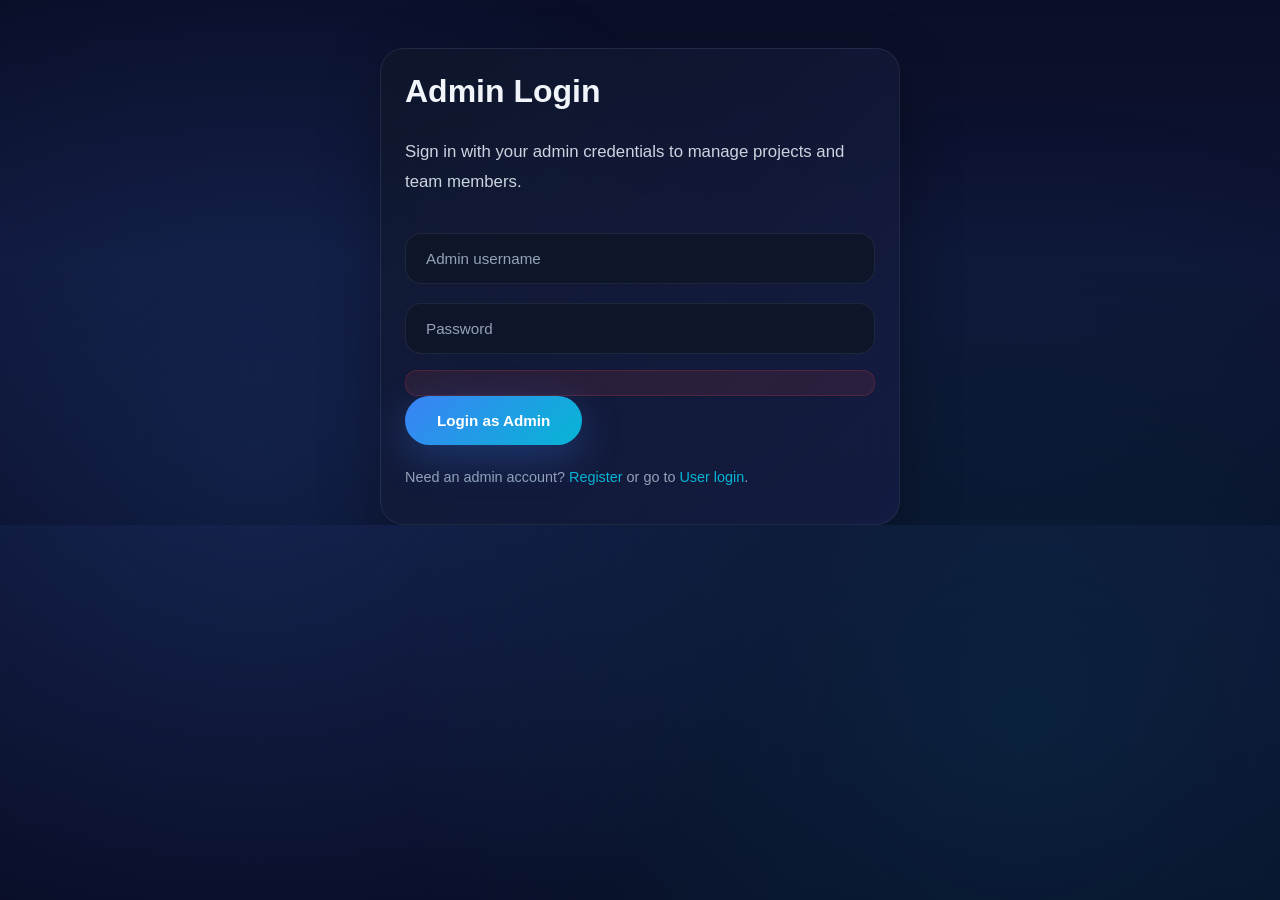
==== frontend/admin-dashboard.html @ c69b8158 "Added frontend to repository for deployment" ====
<!DOCTYPE html>
<html lang="en">
<head>
  <meta charset="UTF-8">
  <meta name="viewport" content="width=device-width, initial-scale=1.0">
  <title>Admin Dashboard | Team Task Manager</title>
  <link rel="stylesheet" href="./css/styles.css">
  <style>
    .dashboard-grid { display: grid; grid-template-columns: repeat(auto-fit, minmax(200px, 1fr)); gap: 1rem; margin-bottom: 2rem; }
    .stat-box { background: var(--bg-card); padding: 1.5rem; border-radius: 8px; border: 1px solid var(--border); text-align: center; }
    .stat-value { font-size: 2rem; font-weight: bold; color: var(--primary); }
    .stat-label { color: var(--text-secondary); font-size: 0.9rem; margin-top: 0.5rem; }
    
    .panel { background: var(--bg-card); padding: 1.5rem; border-radius: 8px; border: 1px solid var(--border); margin-bottom: 2rem; }
    .panel-header { display: flex; justify-content: space-between; align-items: center; margin-bottom: 1rem; border-bottom: 1px solid var(--border); padding-bottom: 0.5rem; }
    
    table { width: 100%; border-collapse: collapse; margin-top: 1rem; }
    th, td { text-align: left; padding: 0.75rem; border-bottom: 1px solid var(--border); }
    th { color: var(--text-secondary); font-weight: 600; }
    
    .badge { display: inline-block; padding: 0.25rem 0.5rem; border-radius: 999px; font-size: 0.75rem; font-weight: bold; }
    .bg-red { background: rgba(239, 68, 68, 0.1); color: #ef4444; }
    
    .form-group { margin-bottom: 1rem; }
    .form-group label { display: block; margin-bottom: 0.5rem; font-weight: 500; font-size: 0.9rem; }
    
    .flex-gap { display: flex; gap: 1rem; flex-wrap: wrap; }
    .hidden { display: none; }
  </style>
</head>
<body>
  <nav class="nav">
    <div class="nav-content" style="max-width: 1200px; margin: 0 auto; display: flex; justify-content: space-between;">
      <div class="nav-logo">📊 TaskHub Admin</div>
      <div class="nav-links">
        <span id="admin-name" style="margin-right: 1rem; font-weight: 500;">Admin User</span>
        <button class="btn btn-secondary" onclick="logout()" style="padding: 0.4rem 1rem;">Logout</button>
      </div>
    </div>
  </nav>

  <main class="container" style="max-width: 1200px; padding-top: 2rem;">
    
    <!-- Global Metrics -->
    <div class="dashboard-grid" id="global-stats">
      <div class="stat-box"><div class="stat-value" id="stat-total">0</div><div class="stat-label">Total Tasks</div></div>
      <div class="stat-box"><div class="stat-value" id="stat-todo">0</div><div class="stat-label">To Do</div></div>
      <div class="stat-box"><div class="stat-value" id="stat-progress">0</div><div class="stat-label">In Progress</div></div>
      <div class="stat-box"><div class="stat-value" id="stat-done">0</div><div class="stat-label">Completed</div></div>
      <div class="stat-box"><div class="stat-value bg-red" style="background:transparent; display:inline;" id="stat-overdue">0</div><div class="stat-label">Overdue</div></div>
    </div>

    <div class="flex-gap">
      <!-- Create Task / Project Panel -->
      <div class="panel" style="flex: 1; min-width: 300px;">
        <div class="panel-header">
          <h3>Management</h3>
        </div>
        
        <div style="margin-bottom: 1.5rem;">
          <h4>1. Quick Create Project</h4>
          <p class="form-meta">You need at least one project to create tasks.</p>
          <div style="display: flex; gap: 0.5rem; margin-top: 0.5rem;">
            <input type="text" id="new-project-name" class="form-input" placeholder="Project Name" style="margin: 0;">
            <button class="btn btn-primary" onclick="createProject()">Create</button>
          </div>
          <div id="project-msg" class="form-meta" style="margin-top: 0.5rem; color: #10b981;"></div>
        </div>

        <hr style="border:0; border-top: 1px solid var(--border); margin: 1.5rem 0;">

        <div>
          <h4>2. Assign New Task</h4>
          <div class="form-group">
            <label>Select Project</label>
            <select id="task-project" class="form-input"></select>
          </div>
          <div class="form-group">
            <label>Task Title</label>
            <input type="text" id="task-title" class="form-input" placeholder="Enter task title...">
          </div>
          <div class="form-group">
            <label>Assign To User</label>
            <select id="task-user" class="form-input"></select>
          </div>
          <div class="flex-gap">
            <div class="form-group" style="flex: 1;">
              <label>Priority</label>
              <select id="task-priority" class="form-input">
                <option value="Low">Low</option>
                <option value="Medium" selected>Medium</option>
                <option value="High">High</option>
              </select>
            </div>
            <div class="form-group" style="flex: 1;">
              <label>Due Date</label>
              <input type="date" id="task-due" class="form-input">
            </div>
          </div>
          <button class="btn btn-primary" style="width: 100%;" onclick="createTask()">Create & Assign Task</button>
          <div id="task-msg" class="form-meta" style="margin-top: 0.5rem; color: #10b981;"></div>
        </div>
      </div>

      <!-- Users Performance Panel -->
      <div class="panel" style="flex: 2; min-width: 500px;">
        <div class="panel-header">
          <h3>Team Progress</h3>
          <button class="btn btn-secondary" onclick="fetchAdminData()" style="padding: 0.3rem 0.8rem; font-size: 0.8rem;">Refresh Data</button>
        </div>
        <div style="overflow-x: auto;">
          <table>
            <thead>
              <tr>
                <th>User</th>
                <th>Total</th>
                <th>To Do</th>
                <th>In Progress</th>
                <th>Done</th>
                <th>Overdue</th>
                <th>Progress</th>
              </tr>
            </thead>
            <tbody id="users-tbody">
              <!-- Users will be injected here -->
            </tbody>
          </table>
        </div>
      </div>
    </div>

  </main>
  
  <script src="./js/auth.js"></script>
  <script src="./js/admin.js"></script>
</body>
</html>
---- frontend/css/styles.css ----
/* Global UI styling */
:root {
  color-scheme: dark;
  font-family: -apple-system, BlinkMacSystemFont, "Segoe UI", Roboto, "Helvetica Neue", sans-serif;
  --primary: #3b82f6;
  --primary-dark: #1e40af;
  --accent: #06b6d4;
  --success: #10b981;
  --warning: #f59e0b;
  --danger: #ef4444;
  --bg-primary: #0a0e27;
  --bg-secondary: #0f1535;
  --bg-tertiary: #1a1f4b;
  --border: rgba(148, 163, 184, 0.12);
  --text-primary: #f1f5f9;
  --text-secondary: #cbd5e1;
  --text-tertiary: #94a3b8;
  color: var(--text-primary);
}
* {
  box-sizing: border-box;
}
html, body {
  margin: 0;
  min-height: 100%;
  scroll-behavior: smooth;
  background: linear-gradient(180deg, var(--bg-primary) 0%, var(--bg-secondary) 50%, var(--bg-primary) 100%);
  color: var(--text-primary);
  overflow-x: hidden;
}
body {
  position: relative;
}
body::before {
  content: '';
  position: fixed;
  top: 0;
  left: 0;
  width: 100%;
  height: 100%;
  background: 
    radial-gradient(circle at 20% 50%, rgba(59, 130, 246, 0.15) 0%, transparent 50%),
    radial-gradient(circle at 80% 80%, rgba(6, 182, 212, 0.1) 0%, transparent 50%);
  pointer-events: none;
  z-index: 0;
}
img {
  max-width: 100%;
}
a {
  color: var(--accent);
  text-decoration: none;
  transition: color 0.2s ease;
}
a:hover {
  color: var(--primary);
}

/* ANIMATIONS */
@keyframes fadeInUp {
  from {
    opacity: 0;
    transform: translateY(30px);
  }
  to {
    opacity: 1;
    transform: translateY(0);
  }
}

@keyframes fadeInDown {
  from {
    opacity: 0;
    transform: translateY(-30px);
  }
  to {
    opacity: 1;
    transform: translateY(0);
  }
}

@keyframes slideInLeft {
  from {
    opacity: 0;
    transform: translateX(-50px);
  }
  to {
    opacity: 1;
    transform: translateX(0);
  }
}

@keyframes slideInRight {
  from {
    opacity: 0;
    transform: translateX(50px);
  }
  to {
    opacity: 1;
    transform: translateX(0);
  }
}

@keyframes scaleIn {
  from {
    opacity: 0;
    transform: scale(0.9);
  }
  to {
    opacity: 1;
    transform: scale(1);
  }
}

@keyframes float {
  0%, 100% {
    transform: translateY(0px);
  }
  50% {
    transform: translateY(-15px);
  }
}

@keyframes pulse {
  0%, 100% {
    opacity: 1;
  }
  50% {
    opacity: 0.8;
  }
}

@keyframes glow {
  0%, 100% {
    box-shadow: 0 0 20px rgba(59, 130, 246, 0.5);
  }
  50% {
    box-shadow: 0 0 40px rgba(59, 130, 246, 0.8);
  }
}

.container {
  width: min(1280px, calc(100% - 2rem));
  margin: 0 auto;
  padding: 0;
  position: relative;
  z-index: 1;
}
.grid {
  display: grid;
  gap: 1.5rem;
}
.grid-2 {
  grid-template-columns: repeat(2, minmax(0, 1fr));
}
.grid-3 {
  grid-template-columns: repeat(3, minmax(0, 1fr));
}
.grid-4 {
  grid-template-columns: repeat(4, minmax(0, 1fr));
}
.hero {
  display: grid;
  gap: 2rem;
  align-items: center;
  min-height: auto;
  padding: 3rem 2rem;
  animation: fadeInUp 0.8s ease;
}
.card {
  background: linear-gradient(135deg, rgba(15, 23, 42, 0.8) 0%, rgba(26, 31, 75, 0.6) 100%);
  border: 1px solid var(--border);
  backdrop-filter: blur(20px);
  border-radius: 1.5rem;
  padding: 1.5rem;
  box-shadow: 0 20px 60px rgba(0, 0, 0, 0.3);
  transition: all 0.4s cubic-bezier(0.4, 0, 0.2, 1);
}
.card:hover {
  border-color: rgba(59, 130, 246, 0.3);
  box-shadow: 0 30px 80px rgba(59, 130, 246, 0.15);
  transform: translateY(-4px);
}
.btn {
  display: inline-flex;
  align-items: center;
  justify-content: center;
  padding: 1rem 2rem;
  border-radius: 999px;
  border: none;
  cursor: pointer;
  font-weight: 600;
  font-size: 0.95rem;
  transition: all 0.3s cubic-bezier(0.4, 0, 0.2, 1);
  position: relative;
  overflow: hidden;
}
.btn::before {
  content: '';
  position: absolute;
  top: 0;
  left: -100%;
  width: 100%;
  height: 100%;
  background: rgba(255, 255, 255, 0.1);
  transition: left 0.3s ease;
  z-index: 0;
}
.btn:hover::before {
  left: 100%;
}
.btn span {
  position: relative;
  z-index: 1;
}
.btn:hover {
  transform: translateY(-3px);
}
.btn-primary {
  background: linear-gradient(135deg, var(--primary) 0%, var(--accent) 100%);
  color: white;
  box-shadow: 0 12px 40px rgba(59, 130, 246, 0.3);
}
.btn-primary:hover {
  box-shadow: 0 20px 60px rgba(59, 130, 246, 0.4);
}
.btn-secondary {
  background: rgba(59, 130, 246, 0.1);
  color: var(--accent);
  border: 1.5px solid rgba(59, 130, 246, 0.3);
}
.btn-secondary:hover {
  background: rgba(59, 130, 246, 0.2);
  border-color: rgba(59, 130, 246, 0.6);
}
.btn-outline {
  background: transparent;
  color: var(--text-secondary);
  border: 1.5px solid var(--border);
}
.btn-outline:hover {
  border-color: var(--accent);
  color: var(--text-primary);
}
.hero-title {
  font-size: clamp(2.5rem, 4vw, 4rem);
  line-height: 1.1;
  letter-spacing: -0.02em;
  margin: 0 0 0.75rem 0;
  font-weight: 800;
  background: linear-gradient(135deg, var(--text-primary) 0%, var(--accent) 100%);
  -webkit-background-clip: text;
  -webkit-text-fill-color: transparent;
  background-clip: text;
  animation: fadeInUp 0.8s ease;
}
.hero-subtitle {
  font-size: 1.5rem;
  color: var(--accent);
  margin: 1.5rem 0 0 0;
  font-weight: 600;
  animation: fadeInUp 0.8s ease 0.1s both;
}
.hero-copy {
  max-width: 48rem;
  color: var(--text-secondary);
  line-height: 1.8;
  font-size: 1.05rem;
  animation: fadeInUp 0.8s ease 0.2s both;
}
.section {
  padding: 5rem 2rem;
  position: relative;
  z-index: 1;
}
.section-title {
  font-size: clamp(2rem, 4vw, 3.5rem);
  font-weight: 800;
  margin: 0 0 1rem 0;
  background: linear-gradient(135deg, var(--text-primary) 0%, var(--accent) 100%);
  -webkit-background-clip: text;
  -webkit-text-fill-color: transparent;
  background-clip: text;
  animation: fadeInUp 0.6s ease;
}
.section-subtitle {
  color: var(--text-secondary);
  font-size: 1.15rem;
  margin-bottom: 3.5rem;
  max-width: 50rem;
  animation: fadeInUp 0.6s ease 0.1s both;
}
.feature-list {
  list-style: none;
  padding: 0;
  margin: 2rem 0 0;
  display: grid;
  gap: 1rem;
}
.feature-list li {
  display: flex;
  align-items: center;
  gap: 1rem;
  padding: 1rem 1.5rem;
  border-radius: 1rem;
  background: rgba(59, 130, 246, 0.08);
  border: 1px solid rgba(59, 130, 246, 0.15);
  animation: fadeInUp 0.6s ease backwards;
  transition: all 0.3s ease;
}
.feature-list li:hover {
  background: rgba(59, 130, 246, 0.15);
  border-color: rgba(59, 130, 246, 0.3);
  transform: translateX(4px);
}
.feature-list li:nth-child(1) { animation-delay: 0s; }
.feature-list li:nth-child(2) { animation-delay: 0.1s; }
.feature-list li:nth-child(3) { animation-delay: 0.2s; }
.feature-list li:nth-child(4) { animation-delay: 0.3s; }
.feature-list span {
  display: inline-flex;
  width: 2.5rem;
  height: 2.5rem;
  align-items: center;
  justify-content: center;
  border-radius: 999px;
  background: linear-gradient(135deg, rgba(59, 130, 246, 0.3), rgba(6, 182, 212, 0.2));
  color: var(--accent);
  font-weight: 700;
  flex-shrink: 0;
}
.feature-card {
  background: linear-gradient(135deg, rgba(26, 31, 75, 0.5) 0%, rgba(15, 23, 42, 0.4) 100%);
  border: 1px solid var(--border);
  border-radius: 1.5rem;
  padding: 2.5rem;
  text-align: center;
  animation: scaleIn 0.6s ease backwards;
  transition: all 0.4s cubic-bezier(0.4, 0, 0.2, 1);
}
.feature-card:hover {
  transform: translateY(-12px);
  border-color: rgba(59, 130, 246, 0.4);
  background: linear-gradient(135deg, rgba(59, 130, 246, 0.12) 0%, rgba(6, 182, 212, 0.08) 100%);
  box-shadow: 0 25px 70px rgba(59, 130, 246, 0.25);
}
.feature-icon {
  font-size: 3.5rem;
  margin-bottom: 1rem;
  display: block;
  animation: float 4s ease-in-out infinite;
}
.feature-card h3 {
  font-size: 1.25rem;
  font-weight: 700;
  margin: 1rem 0;
  color: var(--text-primary);
}
.feature-card p {
  color: var(--text-secondary);
  line-height: 1.6;
}
.feature-card:nth-child(1) { animation-delay: 0.05s; }
.feature-card:nth-child(2) { animation-delay: 0.1s; }
.feature-card:nth-child(3) { animation-delay: 0.15s; }
.feature-card:nth-child(4) { animation-delay: 0.2s; }
.feature-card:nth-child(5) { animation-delay: 0.25s; }
.feature-card:nth-child(6) { animation-delay: 0.3s; }
.feature-card:nth-child(7) { animation-delay: 0.35s; }
.feature-card:nth-child(8) { animation-delay: 0.4s; }
.feature-card:nth-child(9) { animation-delay: 0.45s; }
.step-card {
  display: flex;
  gap: 2rem;
  padding: 2rem;
  background: linear-gradient(135deg, rgba(26, 31, 75, 0.6) 0%, rgba(15, 23, 42, 0.4) 100%);
  border: 1px solid var(--border);
  border-radius: 1.25rem;
  animation: slideInLeft 0.6s ease backwards;
  transition: all 0.3s ease;
}
.step-card:hover {
  border-color: rgba(59, 130, 246, 0.3);
  background: linear-gradient(135deg, rgba(59, 130, 246, 0.1) 0%, rgba(26, 31, 75, 0.6) 100%);
}
.step-card:nth-child(1) { animation-delay: 0.1s; }
.step-card:nth-child(2) { animation-delay: 0.2s; }
.step-card:nth-child(3) { animation-delay: 0.3s; }
.step-card:nth-child(4) { animation-delay: 0.4s; }
.step-card:nth-child(5) { animation-delay: 0.5s; }
.step-number {
  display: inline-flex;
  width: 4rem;
  height: 4rem;
  align-items: center;
  justify-content: center;
  border-radius: 999px;
  background: linear-gradient(135deg, var(--primary) 0%, var(--accent) 100%);
  color: white;
  font-weight: 800;
  font-size: 1.5rem;
  flex-shrink: 0;
  box-shadow: 0 12px 30px rgba(59, 130, 246, 0.3);
}
.step-card h4 {
  margin-top: 0;
  color: var(--text-primary);
  font-size: 1.15rem;
}
.step-card p {
  color: var(--text-secondary);
  margin: 0.5rem 0 0 0;
  line-height: 1.6;
}
.stat-card {
  text-align: center;
  padding: 2.5rem 2rem;
  border-radius: 1.5rem;
  background: rgba(26, 31, 75, 0.4);
  border: 1px solid var(--border);
  animation: fadeInUp 0.6s ease backwards;
  transition: all 0.3s ease;
}
.stat-card:hover {
  border-color: rgba(59, 130, 246, 0.3);
  transform: translateY(-4px);
}
.stat-number {
  font-size: 3rem;
  font-weight: 800;
  background: linear-gradient(135deg, var(--primary), var(--accent));
  -webkit-background-clip: text;
  -webkit-text-fill-color: transparent;
  background-clip: text;
  margin: 0;
}
.stat-label {
  color: var(--text-secondary);
  font-size: 1rem;
  margin-top: 0.5rem;
}
.stat-card:nth-child(1) { animation-delay: 0.1s; }
.stat-card:nth-child(2) { animation-delay: 0.2s; }
.stat-card:nth-child(3) { animation-delay: 0.3s; }
.stat-card:nth-child(4) { animation-delay: 0.4s; }
.testimonial-card {
  background: linear-gradient(135deg, rgba(26, 31, 75, 0.5) 0%, rgba(15, 23, 42, 0.4) 100%);
  border: 1px solid var(--border);
  border-radius: 1.5rem;
  padding: 2.5rem;
  animation: scaleIn 0.6s ease backwards;
  transition: all 0.3s ease;
}
.testimonial-card:hover {
  border-color: rgba(59, 130, 246, 0.3);
  transform: translateY(-4px);
}
.testimonial-text {
  color: var(--text-secondary);
  font-size: 1.05rem;
  line-height: 1.8;
  margin-bottom: 1.5rem;
  font-style: italic;
}
.testimonial-author {
  display: flex;
  align-items: center;
  gap: 1rem;
}
.testimonial-avatar {
  width: 3rem;
  height: 3rem;
  border-radius: 999px;
  background: linear-gradient(135deg, var(--primary), var(--accent));
  display: flex;
  align-items: center;
  justify-content: center;
  font-weight: 700;
  color: white;
}
.testimonial-info h4 {
  margin: 0;
  color: var(--text-primary);
  font-size: 1rem;
}
.testimonial-info p {
  margin: 0.25rem 0 0 0;
  color: var(--text-tertiary);
  font-size: 0.9rem;
}
.testimonial-card:nth-child(1) { animation-delay: 0.1s; }
.testimonial-card:nth-child(2) { animation-delay: 0.2s; }
.testimonial-card:nth-child(3) { animation-delay: 0.3s; }
.pricing-card {
  border-radius: 1.75rem;
  padding: 2.5rem;
  transition: all 0.4s cubic-bezier(0.4, 0, 0.2, 1);
  animation: scaleIn 0.6s ease backwards;
  position: relative;
  overflow: hidden;
}
.pricing-card.featured {
  background: linear-gradient(135deg, rgba(59, 130, 246, 0.2) 0%, rgba(6, 182, 212, 0.15) 100%);
  border: 2px solid var(--primary);
  transform: scale(1.05);
}
.pricing-card:not(.featured) {
  background: linear-gradient(135deg, rgba(26, 31, 75, 0.5) 0%, rgba(15, 23, 42, 0.4) 100%);
  border: 1px solid var(--border);
}
.pricing-card:hover:not(.featured) {
  border-color: rgba(59, 130, 246, 0.3);
  transform: translateY(-8px);
}
.pricing-card:nth-child(1) { animation-delay: 0.1s; }
.pricing-card:nth-child(2) { animation-delay: 0.2s; }
.pricing-card:nth-child(3) { animation-delay: 0.3s; }
.pricing-badge {
  display: inline-block;
  background: linear-gradient(135deg, var(--primary), var(--accent));
  color: white;
  padding: 0.5rem 1rem;
  border-radius: 999px;
  font-size: 0.75rem;
  font-weight: 700;
  margin-bottom: 1rem;
}
.pricing-name {
  font-size: 1.5rem;
  font-weight: 700;
  margin-bottom: 0.5rem;
  color: var(--text-primary);
}
.pricing-price {
  font-size: 3rem;
  font-weight: 800;
  background: linear-gradient(135deg, var(--primary), var(--accent));
  -webkit-background-clip: text;
  -webkit-text-fill-color: transparent;
  background-clip: text;
  margin-bottom: 0.5rem;
}
.pricing-price span {
  font-size: 1.5rem;
}
.pricing-description {
  color: var(--text-secondary);
  margin-bottom: 2rem;
  font-size: 0.95rem;
}
.pricing-features {
  list-style: none;
  padding: 0;
  margin-bottom: 2rem;
}
.pricing-features li {
  padding: 0.75rem 0;
  border-bottom: 1px solid rgba(148, 163, 184, 0.1);
  color: var(--text-secondary);
  font-size: 0.95rem;
}
.pricing-features li:last-child {
  border-bottom: none;
}
.pricing-features li::before {
  content: '✓ ';
  color: var(--success);
  font-weight: 700;
  margin-right: 0.5rem;
}
.badge {
  display: inline-block;
  background: rgba(59, 130, 246, 0.1);
  color: var(--accent);
  padding: 0.5rem 1rem;
  border-radius: 999px;
  font-size: 0.85rem;
  font-weight: 600;
  border: 1px solid rgba(59, 130, 246, 0.2);
}
.form-card {
  width: min(520px, 100%);
  margin: 3rem auto 0;
}
.form-card h2 {
  margin-top: 0;
  font-size: 2rem;
  font-weight: 700;
}
.form-input,
.form-select {
  width: 100%;
  padding: 1rem 1.25rem;
  margin-top: 1.2rem;
  border: 1.5px solid var(--border);
  border-radius: 1rem;
  background: rgba(15, 23, 42, 0.95);
  color: var(--text-primary);
  transition: all 0.3s ease;
  font-size: 0.95rem;
}
.form-input::placeholder,
.form-select::placeholder {
  color: var(--text-tertiary);
}
.form-input:focus,
.form-select:focus {
  outline: none;
  border-color: var(--primary);
  box-shadow: 0 0 0 3px rgba(59, 130, 246, 0.1);
  background: rgba(15, 23, 42, 0.98);
}
.form-meta {
  margin-top: 1.5rem;
  color: var(--text-tertiary);
  font-size: 0.9rem;
}
.form-meta a {
  color: var(--accent);
}
.form-error {
  color: var(--danger);
  margin-top: 1rem;
  font-size: 0.9rem;
  padding: 0.75rem 1rem;
  background: rgba(239, 68, 68, 0.1);
  border-radius: 0.75rem;
  border: 1px solid rgba(239, 68, 68, 0.2);
}
.form-actions {
  display: flex;
  gap: 1rem;
  flex-wrap: wrap;
  margin-top: 2rem;
}
.cta-group {
  display: flex;
  gap: 1rem;
  flex-wrap: wrap;
  margin-top: 2rem;
}
.footer {
  margin-top: 4rem;
  padding: 4rem 2rem 2rem;
  border-top: 1px solid var(--border);
  background: rgba(15, 23, 42, 0.8);
  backdrop-filter: blur(10px);
}
.footer-content {
  display: grid;
  grid-template-columns: repeat(4, 1fr);
  gap: 2.5rem;
  margin-bottom: 3rem;
  max-width: 1280px;
  margin-left: auto;
  margin-right: auto;
}
.footer-section h4 {
  color: var(--text-primary);
  margin: 0 0 1.5rem 0;
  font-size: 1rem;
  font-weight: 600;
}
.footer-section ul {
  list-style: none;
  padding: 0;
  margin: 0;
}
.footer-section ul li {
  margin: 0.75rem 0;
  font-size: 0.9rem;
}
.footer-section a {
  color: var(--text-secondary);
  transition: color 0.2s ease;
}
.footer-section a:hover {
  color: var(--accent);
}
.footer-bottom {
  max-width: 1280px;
  margin-left: auto;
  margin-right: auto;
  padding-top: 2rem;
  border-top: 1px solid var(--border);
  text-align: center;
  color: var(--text-tertiary);
  font-size: 0.9rem;
}
.nav {
  position: sticky;
  top: 0;
  z-index: 100;
  background: rgba(15, 23, 42, 0.85);
  backdrop-filter: blur(12px);
  border-bottom: 1px solid var(--border);
  padding: 1.25rem 2rem;
}
.nav-content {
  display: flex;
  justify-content: space-between;
  align-items: center;
  max-width: 1280px;
  margin: 0 auto;
}
.nav-logo {
  font-size: 1.5rem;
  font-weight: 800;
  background: linear-gradient(135deg, var(--text-primary), var(--accent));
  -webkit-background-clip: text;
  -webkit-text-fill-color: transparent;
  background-clip: text;
}
.nav-links {
  display: flex;
  gap: 2.5rem;
  align-items: center;
}
.nav-links a {
  color: var(--text-secondary);
  font-weight: 500;
  transition: color 0.2s ease;
}
.nav-links a:hover {
  color: var(--accent);
}
@media (max-width: 1024px) {
  .grid-2 {
    grid-template-columns: 1fr;
  }
  .grid-3 {
    grid-template-columns: repeat(2, 1fr);
  }
  .grid-4 {
    grid-template-columns: repeat(2, 1fr);
  }
  .footer-content {
    grid-template-columns: repeat(2, 1fr);
  }
  .hero {
    min-height: auto;
    gap: 2rem;
  }
  .pricing-card.featured {
    transform: scale(1);
  }
}
@media (max-width: 768px) {
  .section {
    padding: 4rem 1.5rem;
  }
  .hero {
    padding: 3rem 1.5rem;
  }
  .grid-3 {
    grid-template-columns: 1fr;
  }
  .grid-4 {
    grid-template-columns: 1fr;
  }
  .footer-content {
    grid-template-columns: 1fr;
  }
  .section-title {
    font-size: 2rem;
  }
  .nav-links {
    gap: 1.5rem;
  }
}
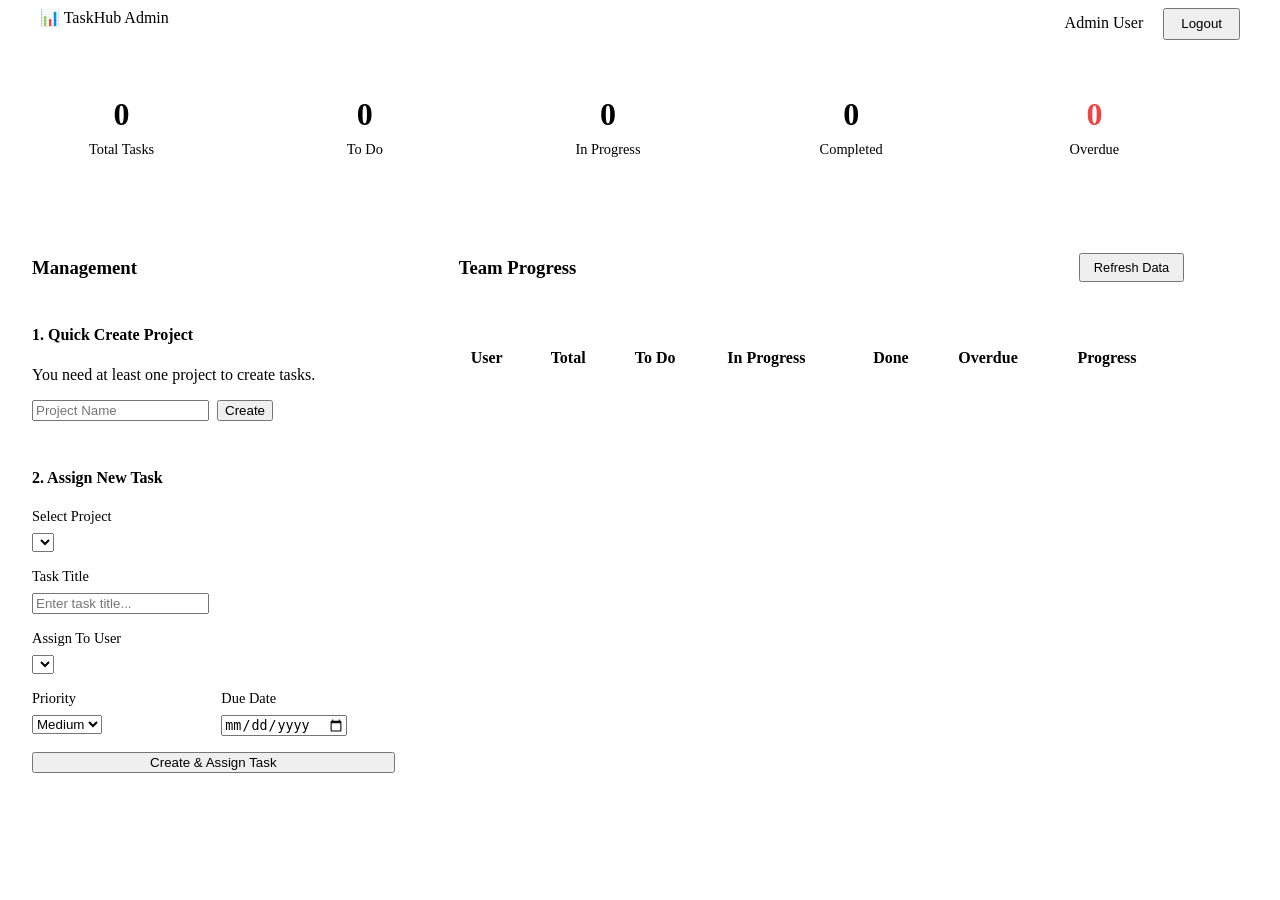
==== commit 50f244af: "Fixed static files paths in HTML and improved WhiteNoise config for Railway" ====
--- a/frontend/admin-dashboard.html
+++ b/frontend/admin-dashboard.html
@@ -4,7 +4,7 @@
   <meta charset="UTF-8">
   <meta name="viewport" content="width=device-width, initial-scale=1.0">
   <title>Admin Dashboard | Team Task Manager</title>
-  <link rel="stylesheet" href="./css/styles.css">
+  <link rel="stylesheet" href="/static/css/styles.css">
   <style>
     .dashboard-grid { display: grid; grid-template-columns: repeat(auto-fit, minmax(200px, 1fr)); gap: 1rem; margin-bottom: 2rem; }
     .stat-box { background: var(--bg-card); padding: 1.5rem; border-radius: 8px; border: 1px solid var(--border); text-align: center; }
@@ -131,7 +131,7 @@
 
   </main>
   
-  <script src="./js/auth.js"></script>
-  <script src="./js/admin.js"></script>
+  <script src="/static/js/auth.js"></script>
+  <script src="/static/js/admin.js"></script>
 </body>
 </html>
